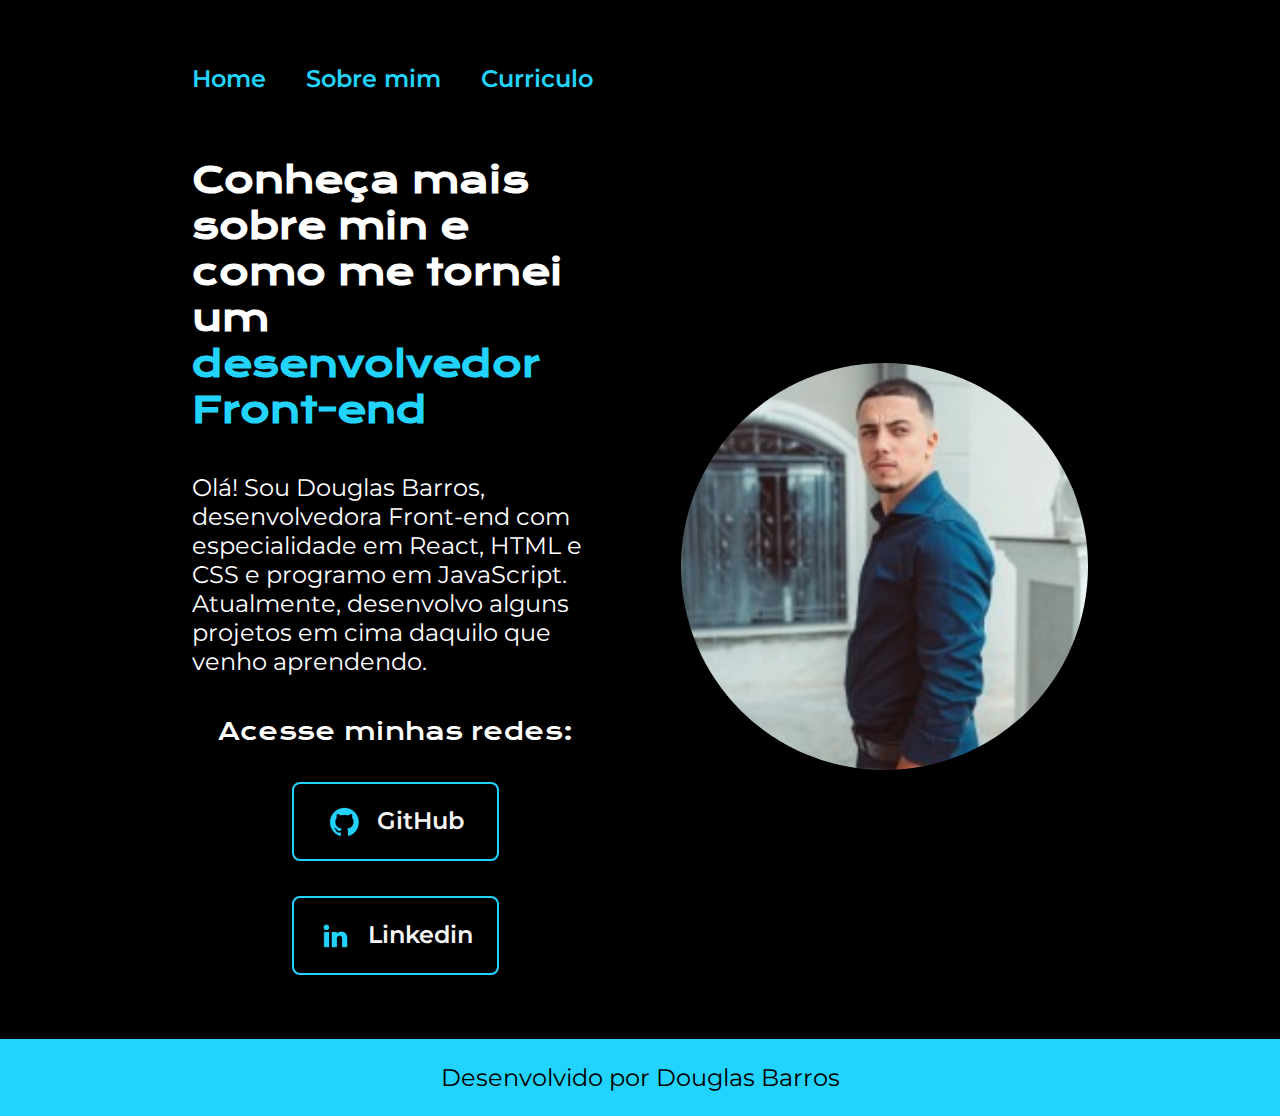
==== index.html @ 135e167b "adição de arquivos" ====
<!DOCTYPE html>
<html lang="pt-br">
<head>
    <meta charset="UTF-8">
    <meta http-equiv="X-UA-Compatible" content="IE=edge">
    <meta name="viewport" content="width=device-width, initial-scale=1.0">
    <title>Portfólio</title>
    <link rel="stylesheet" href="styles/style.css">
</head>
<body>
    <header class="cabecalho">
        <nav class="cabecalho-menu">
            <a class="cabecalho-link" href="index.html">Home</a>
            <a class="cabecalho-link" href="about.html">Sobre mim </a>
            <a class="cabecalho-link" href="curriculo.html">Curriculo</a>
        </nav>
    </header>
    <main class="apresentacao">
        <section class="apresentacao-conteudo">
            <h1 class="apresentacao-titulo">
                Conheça mais sobre min e como me tornei um <strong class="titulo-destaque"> desenvolvedor Front-end </strong>
            </h1>
            <p class="apresentacao-paragrafo">
                Olá! Sou Douglas Barros, desenvolvedora Front-end com especialidade em React, HTML e CSS e programo em JavaScript. Atualmente, desenvolvo alguns projetos em cima daquilo que venho aprendendo.
            </p>
            <div 
            class="apresentacao-links">
                <h2 class="apresentacao-subtitulo">
                    Acesse minhas redes:
                </h2>
                <a class="apresentacao-link" href="https://www.github.com/dgbarros/" target="_blank"> <img src="assets/github.png" alt="Github"> GitHub</a>
                <a class="apresentacao-link"  href="https://www.linkedin.com/in/douglasbarros-developer/" target="_blank"> <img src="assets/linkedin.png" alt="Linkedin"> Linkedin</a>
            </div>
        </section>
                 <img class="apresentacao-img" src="assets/my-photo.jpg" alt="imagem-douglas">
    </main>
    <footer>
        <p>
            Desenvolvido por Douglas Barros
        </p>
    </footer>
</body>
</html>
---- styles/style.css ----
@charset "UTF-8";

@import url('https://fonts.googleapis.com/css2?family=Krona+One&family=Montserrat:wght@400;600&display=swap');

*{ 
    margin: 0;
    padding: 0;
}

:root{
    --cor1: #000000;
    --cor2: #ffff;
    --cor3: #22d4fd;
    --cor-hover: #272727; 

    --font1: 'Krona One', sans-serif;
    --font2: 'Montserrat', sans-serif;
}


body{
    box-sizing: border-box;
    background-color: var(--cor1);
    color: var(--cor2);
}

.titulo-destaque{
    color: var(--cor3);
}

.cabecalho{
    padding: 5% 0% 0% 15% ;
   
}


.cabecalho-menu{
    display: flex;
    gap: 40px;
}

.cabecalho-link{
    font-family: var(--font2);
    font-size: 1.5rem;
    font-weight: 600;
    text-decoration: none;
    color: var(--cor3);
}

.apresentacao {
    padding: 5% 15%;
    display: flex;
    align-items: center;
    justify-content: space-between;
    gap: 82px;
}

.apresentacao-conteudo{
    width: 50%;
    display: flex;
    flex-direction: column;
    gap: 40px;

}

.apresentacao-titulo{
    font-size: 2.25rem;
    font-family: var(--font1);
}

.apresentacao-paragrafo{
    font-size: 1.5rem;
    font-family: var(--font2);
}

.apresentacao-subtitulo{
    font-family: var(--font1);
    font-weight: 400;
    font-size: 1,5rem;
}

.apresentacao-links{
    display: flex;
    flex-direction: column;
    align-items: center;
    gap: 35px;
    justify-content: space-between;
}

.apresentacao-link{
    display: flex;
    justify-content: center;
    gap: 16px;
    border: 2px solid var(--cor3);
    font-size: 1.5rem;
    font-weight: 600;
    /* background-color: var(--cor3); utilizando ctrl + k + c = comentario */
    padding: 21.5px 0 ;
    width: 50%;
    text-align: center;
    border-radius: 8px;
    text-decoration: none;
    color: #f6f6f6;
    font-family: var(--font2);
}

.apresentacao-link:hover{
    background-color: var(--cor-hover);
    transform: translate(-3px, -3px);
    transition: 0.3s;
}

.apresentacao-img{
    width: 50%;
    border-radius: 50%;
}

footer{
    max-width: 100%;
    text-align: center;
    font-family: var(--font2);
    font-size: 1.5rem;
    padding: 24px;
    color: var(--cor1);
    background-color: var(--cor3);
}

.conteudo{
    margin: auto;
    min-width: 300px;
    max-width: 1000px;
    padding: 20px;
    border-radius: 10px;
    background-color: var(--cor1);
    box-shadow: 0px 10px 10px rgba(0, 0, 0, 0.507);
}

.conteudo-titulo{
    font-size: 2.25;
    font-family: var(--font1);
}

.conteudo-paragrafo{
    font-size: 1.5rem;
    font-family: var(--font2);
}

.conteudo-curriculo{
    padding-top: 5%;
    display: flex;
    flex-direction: column;
    gap: 30px;
}

@media (max-width: 1200px) {
    .cabecalho{
        padding: 5% 0% ;
       
    }

    .cabecalho-menu{
        justify-content: center;
    }

    .apresentacao{
        flex-direction: column-reverse;
        padding: 5%;   
    }

    .apresentacao-conteudo{
        width: auto;
    }
    
}
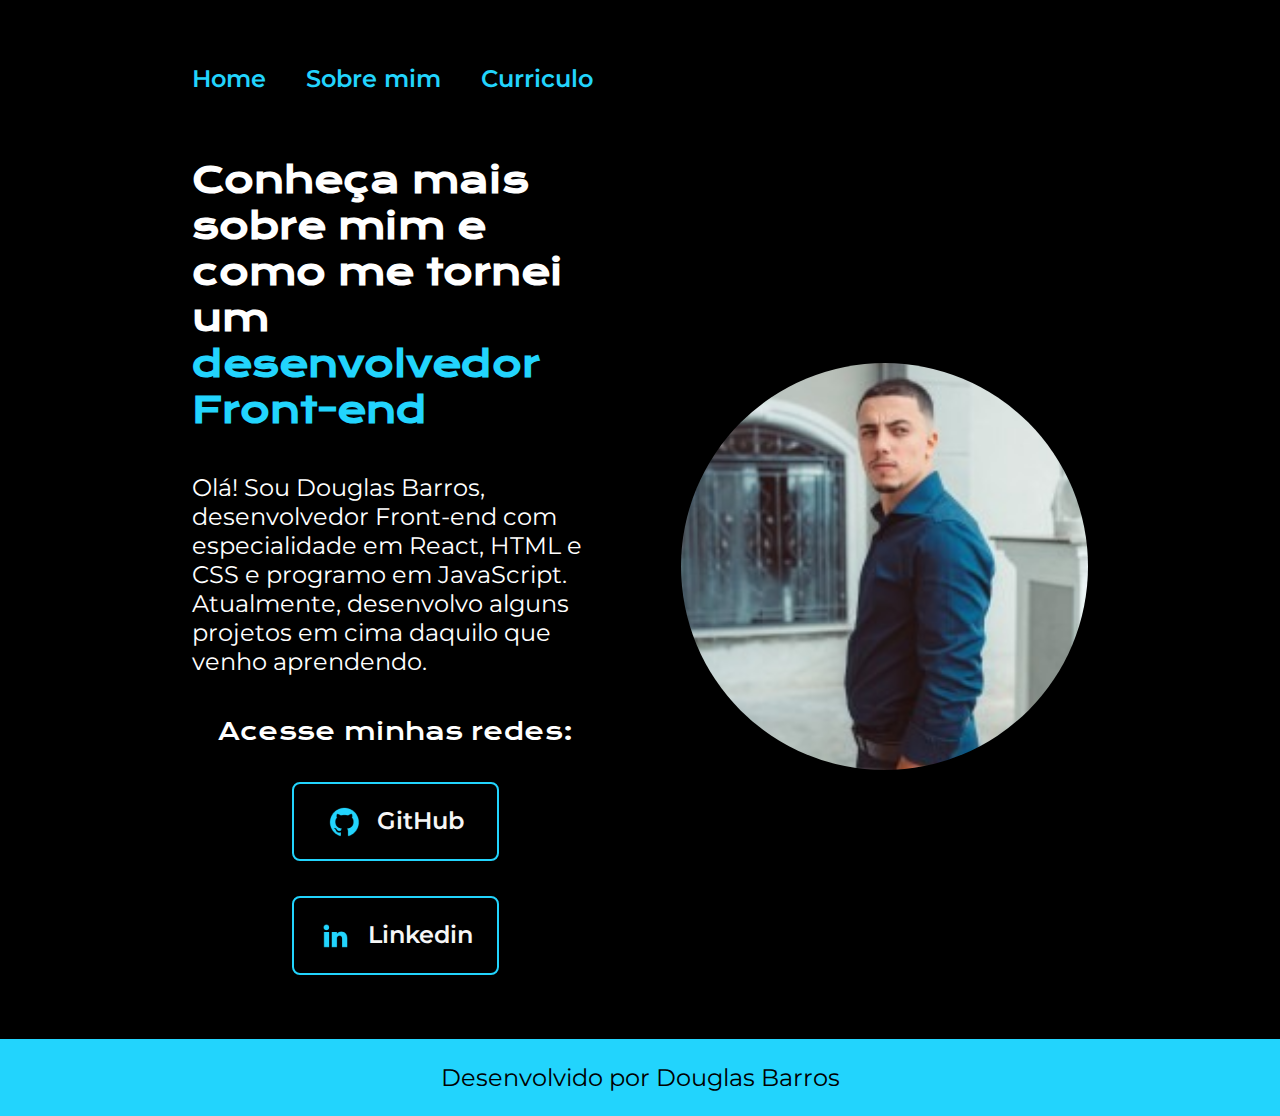
==== commit cb699b9b: "Update index.html" ====
--- a/index.html
+++ b/index.html
@@ -18,10 +18,10 @@
     <main class="apresentacao">
         <section class="apresentacao-conteudo">
             <h1 class="apresentacao-titulo">
-                Conheça mais sobre min e como me tornei um <strong class="titulo-destaque"> desenvolvedor Front-end </strong>
+                Conheça mais sobre mim e como me tornei um <strong class="titulo-destaque"> desenvolvedor Front-end </strong>
             </h1>
             <p class="apresentacao-paragrafo">
-                Olá! Sou Douglas Barros, desenvolvedora Front-end com especialidade em React, HTML e CSS e programo em JavaScript. Atualmente, desenvolvo alguns projetos em cima daquilo que venho aprendendo.
+                Olá! Sou Douglas Barros, desenvolvedor Front-end com especialidade em React, HTML e CSS e programo em JavaScript. Atualmente, desenvolvo alguns projetos em cima daquilo que venho aprendendo.
             </p>
             <div 
             class="apresentacao-links">
@@ -40,4 +40,4 @@
         </p>
     </footer>
 </body>
-</html>+</html>
